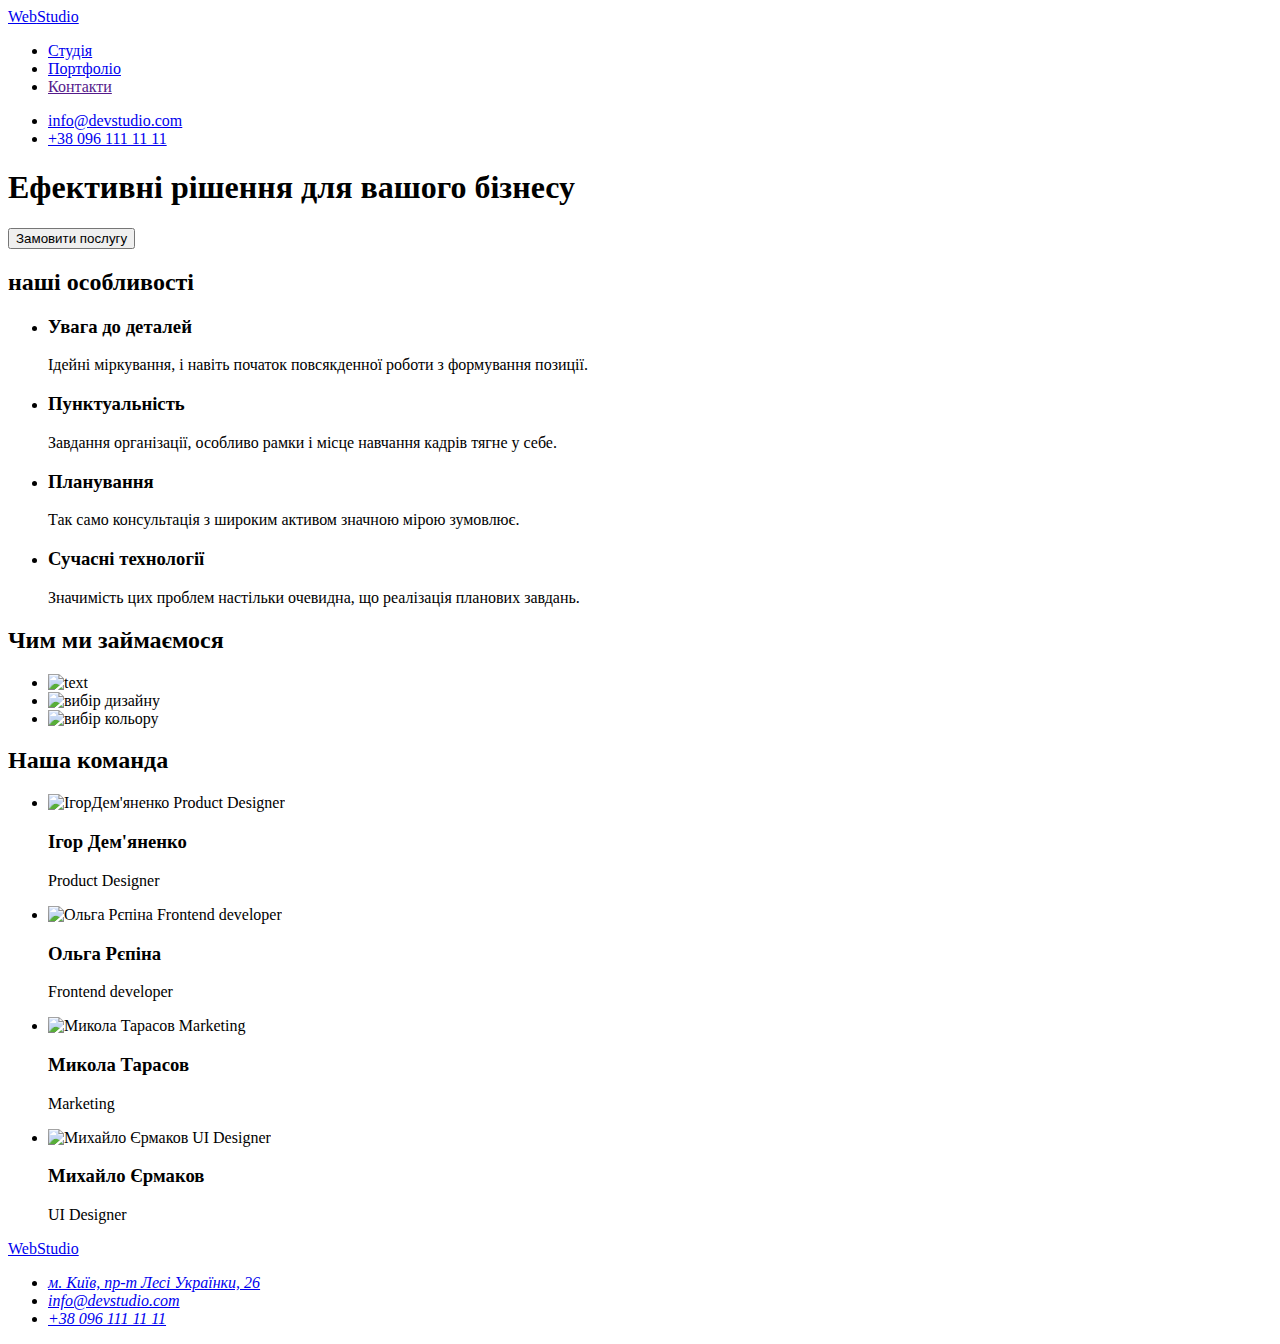
==== index.html @ c0dedc01 "Add files via upload" ====
<!DOCTYPE html>
<html lang="uk">
<head>
    <meta charset="UTF-8">
    <meta http-equiv="X-UA-Compatible" content="IE=edge">
    <meta name="viewport" content="width=device-width, initial-scale=1.0">
    <title>Document</title>
    
    <link rel="preconnect" href="https://fonts.googleapis.com">
    <link rel="preconnect" href="https://fonts.gstatic.com" crossorigin>
    <link href="https://fonts.googleapis.com/css2?family=Raleway:wght@700&family=Roboto:wght@400;500;700;900&display=swap" rel="stylesheet">

    <link rel="stylesheet" href="./css/styles.css">
</head>

<body>

    <header class="page-header">
    <nav>
<!--logo-->
            
            <a class="logo" href="./index.html">
                <span class="logo-web logo">Web</span><span class="logo-studio logo">Studio</span></a>
<!--nav header-->
            <ul class="site-nav">
                <li><a href="./index.html" class="link">Студія</a></li>
                <li><a href="./portfolio.html.html" class="link">Портфоліо</a></li>
                <li><a href="" class="link">Контакти</a></li>
            </ul>
    </nav>
<!--nav header contact-->
        <ul class="auth-nav">
            <li><a href="mailto:info@devstudio.com" class="heder-contact" >info@devstudio.com</a></li>
            <li><a href="tel:+380961111111" class="heder-contact" >+38 096 111 11 11</a></li>
        </ul>
    </header>

    <main>
        <!--секція 1 -->
        <section class="section">
            <h1 class="title">Ефективні рішення для вашого бізнесу</h1>
            <button type="button" class="button" >Замовити послугу</button>
        </section>

        <!--секція 2-->
        <section>
            <h2 class="visually-hidden">наші особливості</h2>
            <ul>
                <li>
                    <h3 class="list">Увага до деталей</h3>
                    <p class="list-item">Ідейні міркування, і навіть початок повсякденної роботи з формування позиції.</p>
                </li>
                <li>
                    <h3 class="list">Пунктуальність</h3>
                    <p class="list-item">Завдання організації, особливо рамки і місце навчання кадрів тягне у себе.</p>
                </li>
                <li>
                    <h3 class="list">Планування</h3>
                    <p class="list-item">Так само консультація з широким активом значною мірою зумовлює.</p>
                </li>
                <li>
                    <h3 class="list">Сучасні технології</h3>
                    <p class="list-item">Значимість цих проблем настільки очевидна, що реалізація планових завдань.</p>
                </li>
            </ul>
        </section>

        <!--Чим ми займаємося-->
        <section>
            <h2 class="title-work">Чим ми займаємося</h2>
            <ul>
                <li><img src="./images/box/box1.jpg" alt="text" width="370"></li>
                <li><img src="./images/box/box2.jpg" alt="вибір дизайну" width="370"></li>
                <li><img src="./images/box/box3.jpg" alt="вибір кольору" width="370"></li>
            </ul>
        </section>

        <!--Наша команда-->
        <section class="team-section">
            <h2 class="title-team">Наша команда</h2>
            <ul>
                <li class="list-team">
                    <img src="./images/team/team_card1.jpg" alt="ІгорДем'яненко Product Designer" width="270">
                    <h3 class="team-name">Ігор Дем'яненко</h3>
                    <p class="position">Product Designer</p>
                </li>
                <li class="list-team">
                    <img src="./images/team/team_card2.jpg" alt="Ольга Рєпіна Frontend developer " width="270">
                    <h3 class="team-name">Ольга Рєпіна</h3>
                    <p class="position">Frontend developer</p>
                </li>
                <li class="list-team">
                    <img src="./images/team/team_card3.jpg" alt="Микола Тарасов Marketing" width="270">
                    <h3 class="team-name">Микола Тарасов</h3>
                    <p class="position">Marketing</p>
                </li>
                <li class="list-team">
                    <img src="./images/team/team_card4.jpg" alt="Михайло Єрмаков UI Designer" width="270">
                    <h3 class="team-name">Михайло Єрмаков</h3>
                    <p class="position">UI Designer</p>
                </li>
            </ul>
        </section>
    </main>

    <footer class="footer">
        <a class="logo-footer" href="./index.html">
            <span class="logo-web-footer logo">Web</span><span class="logo-studio-footer logo">Studio</span></a>
        <address class="adres">
            <ul>
                <li><a href="https://goo.gl/maps/ad4JmQGrXdCTPTx86" class="adres-maps" >м. Київ, пр-т Лесі Українки, 26</a></li>
                <li><a href="mailto:info@devstudio.com" class="footer-contact" >info@devstudio.com</a></li>
                <li><a href="tel:+380961111111" class="footer-contact" >+38 096 111 11 11</a></li>
            </ul>
        </address>
    </footer>
</body>
</html>
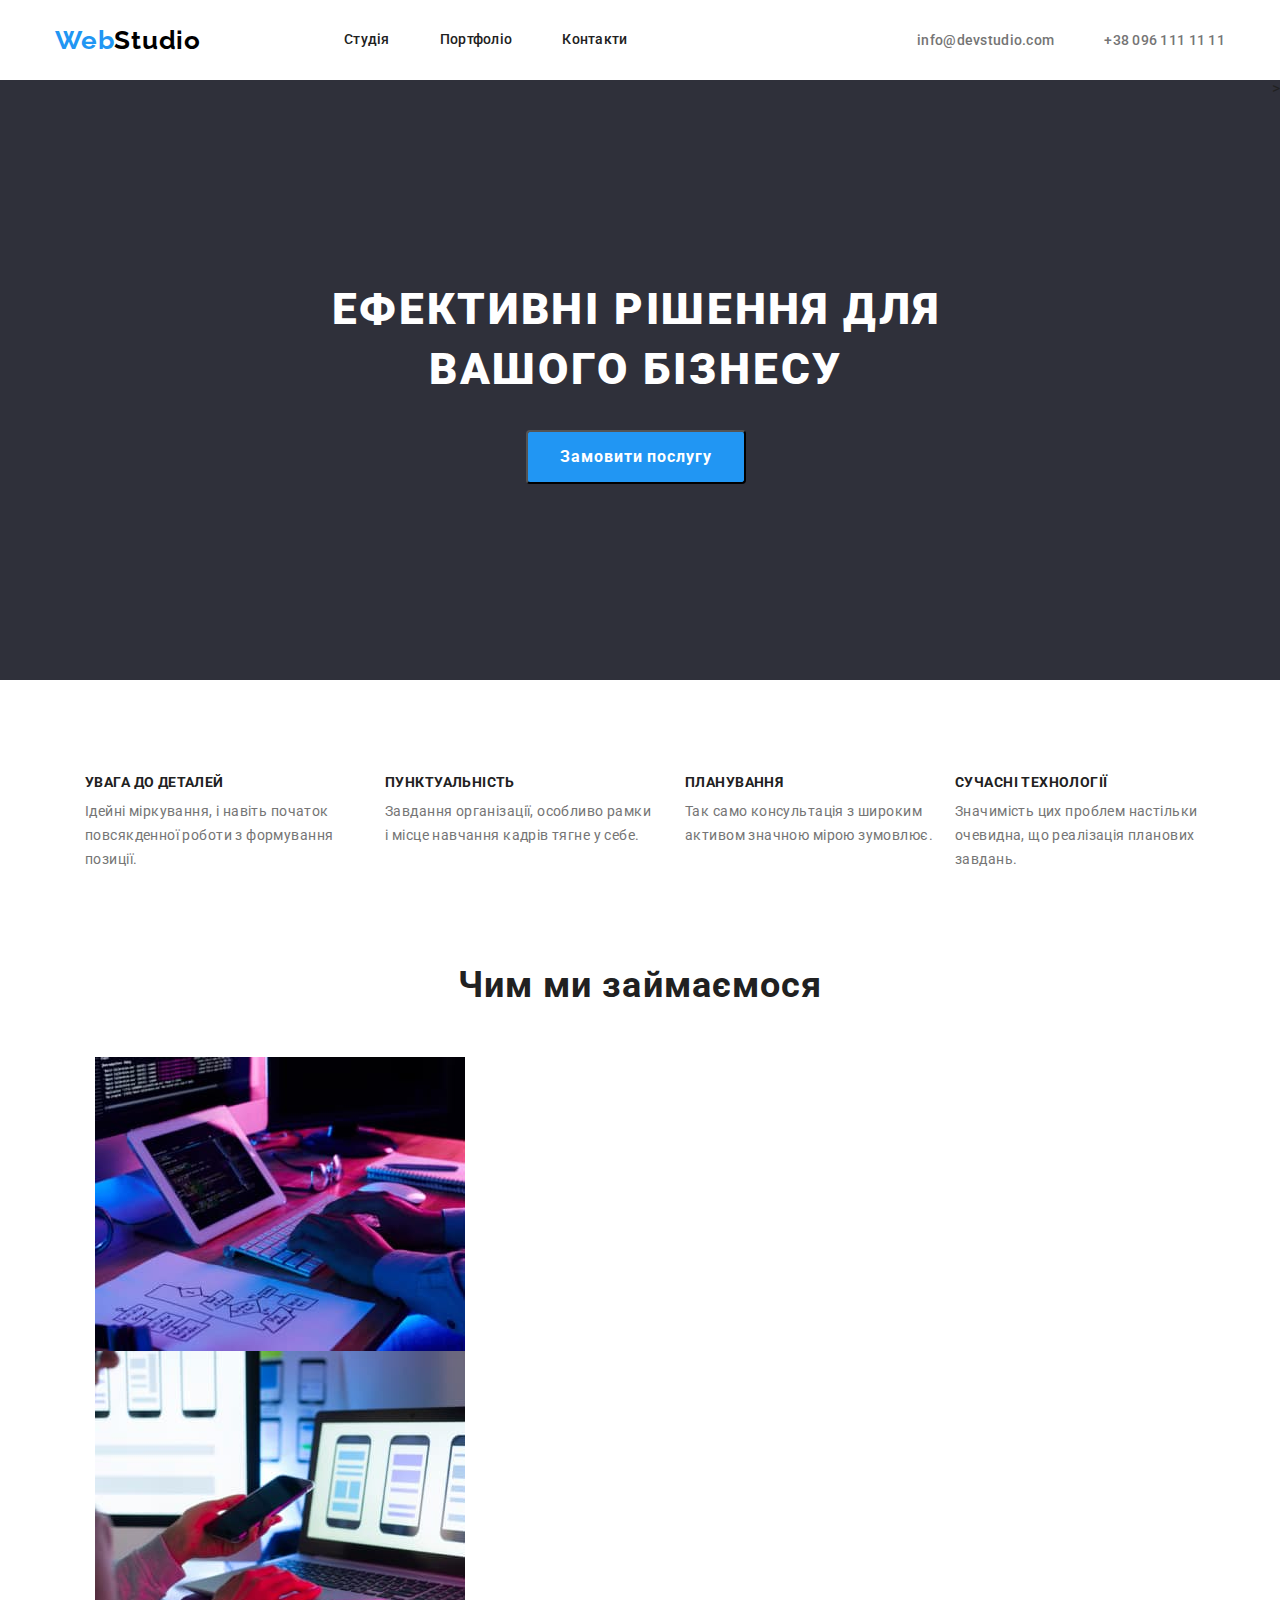
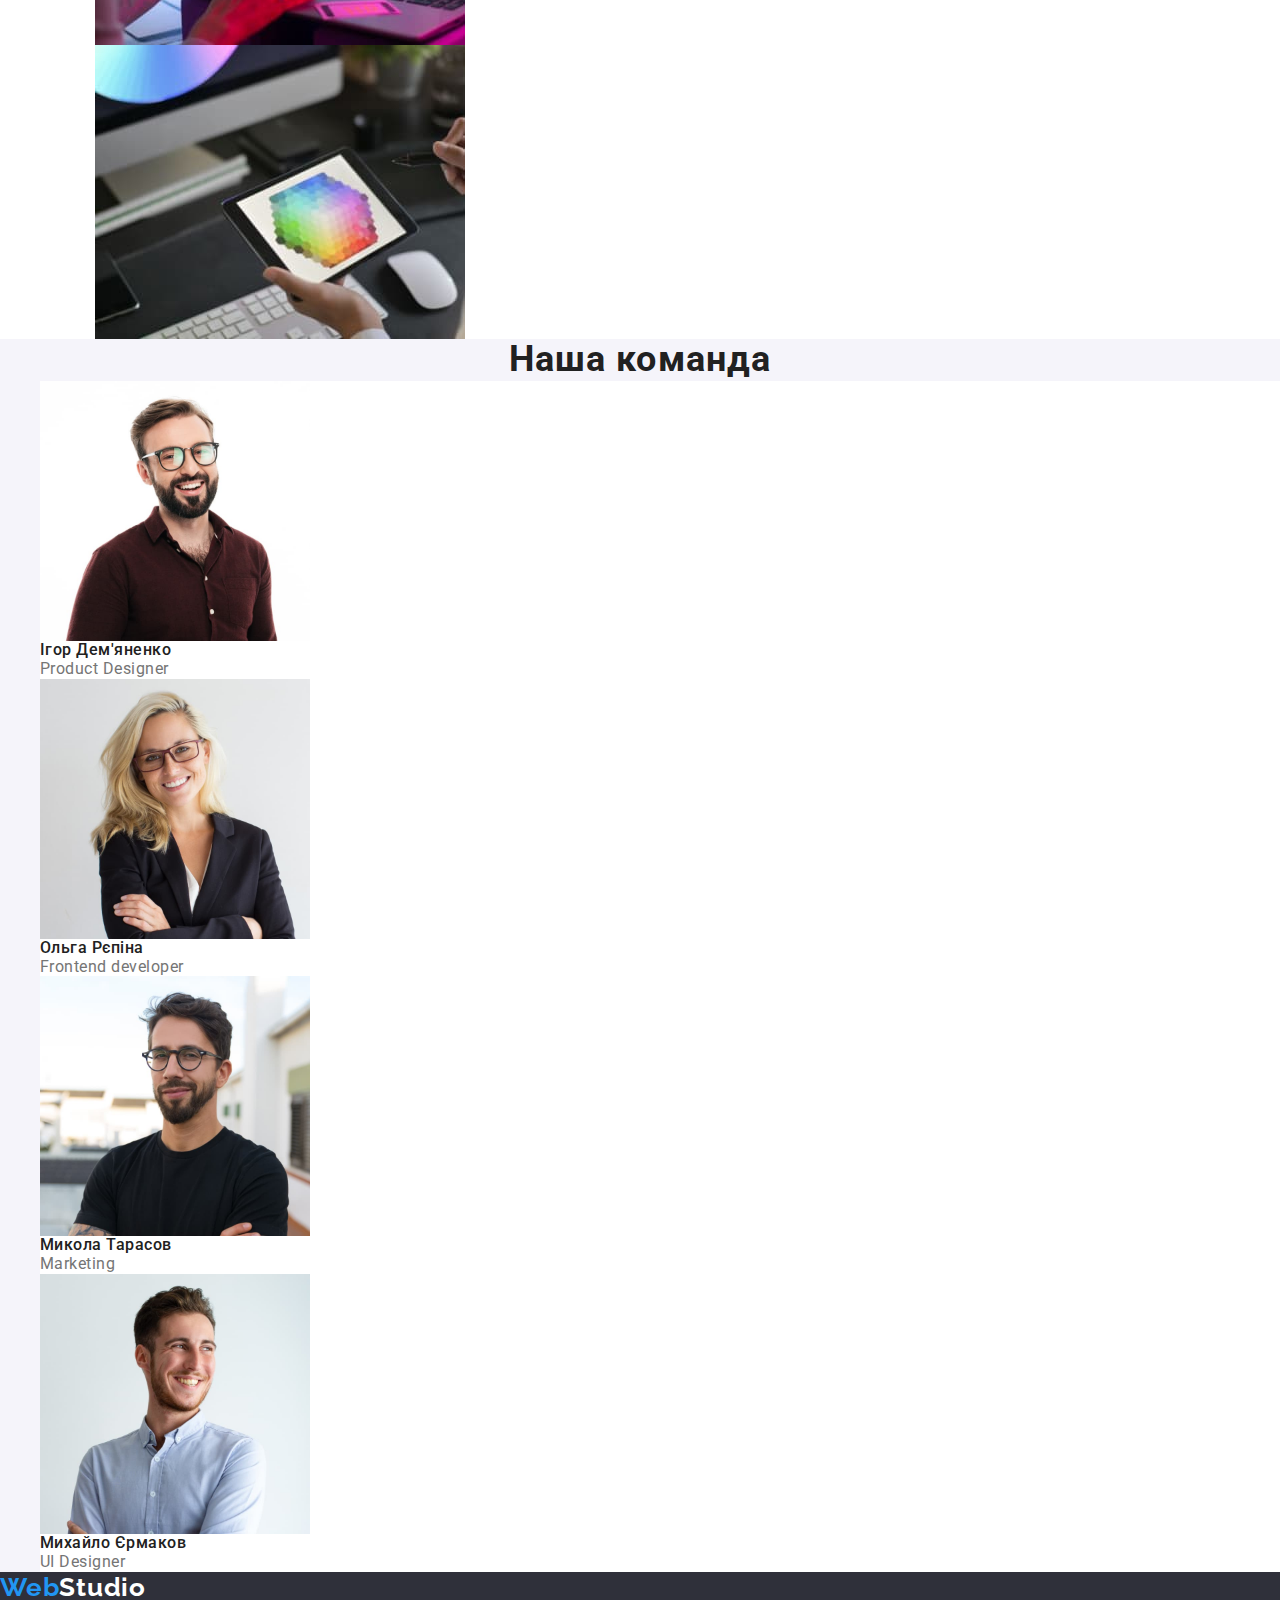
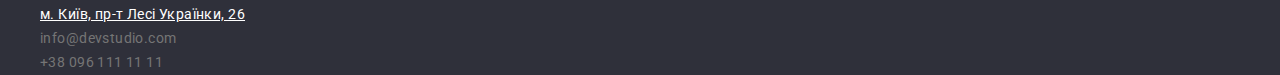
==== commit 684b5334: "poz" ====
--- a/index.html
+++ b/index.html
@@ -9,70 +9,78 @@
     <link rel="preconnect" href="https://fonts.googleapis.com">
     <link rel="preconnect" href="https://fonts.gstatic.com" crossorigin>
     <link href="https://fonts.googleapis.com/css2?family=Raleway:wght@700&family=Roboto:wght@400;500;700;900&display=swap" rel="stylesheet">
+    <link rel="stylesheet" href="https://cdnjs.cloudflare.com/ajax/libs/modern-normalize/1.1.0/modern-normalize.min.css">
 
     <link rel="stylesheet" href="./css/styles.css">
 </head>
 
 <body>
 
-    <header class="page-header">
-    <nav>
-<!--logo-->
-            
+    <header>
+    <div class="container">
+        <nav class="header-nav">
             <a class="logo" href="./index.html">
                 <span class="logo-web logo">Web</span><span class="logo-studio logo">Studio</span></a>
-<!--nav header-->
             <ul class="site-nav">
                 <li><a href="./index.html" class="link">Студія</a></li>
                 <li><a href="./portfolio.html.html" class="link">Портфоліо</a></li>
                 <li><a href="" class="link">Контакти</a></li>
             </ul>
-    </nav>
-<!--nav header contact-->
+        </nav>
         <ul class="auth-nav">
             <li><a href="mailto:info@devstudio.com" class="heder-contact" >info@devstudio.com</a></li>
             <li><a href="tel:+380961111111" class="heder-contact" >+38 096 111 11 11</a></li>
         </ul>
+    </div>
     </header>
 
     <main>
         <!--секція 1 -->
+        
         <section class="section">
-            <h1 class="title">Ефективні рішення для вашого бізнесу</h1>
-            <button type="button" class="button" >Замовити послугу</button>
+            <div class="container-title">
+                <h1 class="title">Ефективні рішення для вашого бізнесу</h1>
+                <button type="button" class="button">Замовити послугу</button>
+            </div>> 
         </section>
+    
 
         <!--секція 2-->
         <section>
-            <h2 class="visually-hidden">наші особливості</h2>
-            <ul>
-                <li>
-                    <h3 class="list">Увага до деталей</h3>
-                    <p class="list-item">Ідейні міркування, і навіть початок повсякденної роботи з формування позиції.</p>
-                </li>
-                <li>
-                    <h3 class="list">Пунктуальність</h3>
-                    <p class="list-item">Завдання організації, особливо рамки і місце навчання кадрів тягне у себе.</p>
-                </li>
-                <li>
-                    <h3 class="list">Планування</h3>
-                    <p class="list-item">Так само консультація з широким активом значною мірою зумовлює.</p>
-                </li>
-                <li>
-                    <h3 class="list">Сучасні технології</h3>
-                    <p class="list-item">Значимість цих проблем настільки очевидна, що реалізація планових завдань.</p>
-                </li>
-            </ul>
+            <div class="container-hidden">
+                <h2 class="visually-hidden">наші особливості</h2>
+                <ul class="section-hidden">
+                    <li class="container-list">
+                        <h3 class="list">Увага до деталей</h3>
+                        <p class="list-item">Ідейні міркування, і навіть початок повсякденної роботи з формування позиції.</p>
+                    </li>
+                    <li class="container-list">
+                        <h3 class="list">Пунктуальність</h3>
+                        <p class="list-item">Завдання організації, особливо рамки і місце навчання кадрів тягне у себе.</p>
+                    </li>
+                    <li class="container-list">
+                        <h3 class="list">Планування</h3>
+                        <p class="list-item">Так само консультація з широким активом значною мірою зумовлює.</p>
+                    </li>
+                    <li class="container-list">
+                        <h3 class="list">Сучасні технології</h3>
+                        <p class="list-item">Значимість цих проблем настільки очевидна, що реалізація планових завдань.</p>
+                    </li>
+                </ul>
+            </div>
+            
         </section>
 
         <!--Чим ми займаємося-->
         <section>
-            <h2 class="title-work">Чим ми займаємося</h2>
-            <ul>
-                <li><img src="./images/box/box1.jpg" alt="text" width="370"></li>
-                <li><img src="./images/box/box2.jpg" alt="вибір дизайну" width="370"></li>
-                <li><img src="./images/box/box3.jpg" alt="вибір кольору" width="370"></li>
-            </ul>
+            <div class="container-work">
+                <h2 class="title-work">Чим ми займаємося</h2>
+                <ul>
+                    <li class="work-img"><img src="./images/box/box1.jpg" alt="text" width="370"></li>
+                    <li class="work-img"><img src="./images/box/box2.jpg" alt="вибір дизайну" width="370"></li>
+                    <li class="work-img"><img src="./images/box/box3.jpg" alt="вибір кольору" width="370"></li>
+                </ul>
+            </div>
         </section>
 
         <!--Наша команда-->
--- a/css/styles.css
+++ b/css/styles.css
@@ -0,0 +1,363 @@
+:root {
+    --color-text: #212121; /*основний колір тексту*/
+    --color-text-secohd: #757575; /*колір тексту другий*/
+    --color-text-logo: #2196F3; /*колір лого і нав хедер*/
+    --color-text-logo2: #000000; /*колір лого*/
+    --primery-background: #ffffff; /* колір фону хедер */
+    --second-background: #2F303A; /*колір фону зверху секція 1 та футер*/
+    --filter-color: #F5F4FA;/*колір наша команда фон кнопок портфоліо*/
+    --background-olor: #F5F5F5; /*основний колір фону*/
+}
+
+html {
+    box-sizing: border-box;
+}
+*,
+*::before,
+*::after {
+    box-sizing: inherit;
+}
+
+body {
+    font-family: Roboto, sans-serif;
+    background-color: var(--primery-background);
+    color: var(--color-text);
+    margin: 0;
+    
+
+}
+ul {
+    list-style: none;
+    text-decoration: none;
+    margin: 0;
+
+}
+img {
+    display: block;
+    max-width: 100%;
+    height: auto;
+}
+h2, h3, p {
+    margin: 0;
+}
+
+/*logo*/ /*дизайн основної сторінки*/
+.container {
+    width: 1200px;
+    padding-left: 15px;
+    padding-right: 15px;
+    margin: 0 auto;
+    display: flex;
+    align-items: center;
+}
+
+.header-nav {
+    display: flex;
+    align-items: center;
+    padding-top: 0;
+    padding-bottom: 0;
+}
+
+.logo {
+    font-family: 'Raleway';
+    font-weight: 700;
+    font-size: 26px;
+    line-height: 1.19;
+    letter-spacing: 0.03em;
+    list-style: none;
+    text-decoration: none;
+}
+.logo-web {
+    color: var(--color-text-logo);
+}
+.logo-studio {
+    color: var(--color-text-logo2);
+}
+/*хедер навігація*/
+.site-nav {
+    text-decoration: none;
+    font-weight: 500;
+    font-size: 14px;
+    line-height: 1.14;
+    letter-spacing: 0.02em;
+    color: var(--color-text);
+    padding: 32px 0;
+    display: flex;
+    margin: 0px 0px 0px 93px; 
+}
+.link {
+    text-decoration: none;
+    color: var(--color-text);
+    padding: 32px 0px;
+    margin-left: 50px;
+    
+}
+.link:hover {
+    color: var(--color-text-logo);
+}
+.link:focus {
+    color: var(--color-text-logo);
+}
+.auth-nav {
+    margin-left: auto;
+    display: flex;
+}
+/*хедер пошта тел*/
+.heder-contact {
+    list-style: none;
+    text-decoration: none;
+    font-weight: 500;
+    font-size: 14px;
+    line-height: 1.14;
+    letter-spacing: 0.02em;
+    color: var(--color-text-secohd);
+    margin-left: 50px;
+    padding: 32px 0;
+
+}
+.heder-contact:hover {
+    color: var(--color-text-logo);
+}
+.heder-contact:focus {
+    color: var(--color-text-logo);
+}
+
+/*секція 1 заголовок і кнопка*/
+.section {
+    background-color: var(--second-background);
+    display: flex;
+}
+.container-title {
+    width: 1200px;
+    height: 600px;
+    padding-left: 15px;
+    padding-right: 15px;
+    text-align: center;
+    margin: auto;
+}
+.title {
+    font-weight: 900;
+    font-size: 44px;
+    line-height: 1.36;
+    letter-spacing: 0.06em;
+    text-transform: uppercase;
+    color: var(--primery-background);
+    max-width: 696px; 
+    margin: 0px auto 30px auto;
+    padding-top: 200px;
+}
+.button {
+    font-family: roboto;
+    cursor: pointer;
+    background: var(--color-text-logo);
+    font-weight: 700;
+    font-size: 16px;
+    line-height: 1.88;
+    display: flex;
+    align-items: center;
+    text-align: center;
+    letter-spacing: 0.06em;
+    color: var(--primery-background);
+    border-radius: 4px;
+    padding: 10px 32px;
+    display: block;
+    min-width: 216px;
+    margin: auto;
+}
+.button:hover {
+    background-color: #188CE8;
+    color: var(--color-text);
+}
+.button:focus {
+    background-color: #188CE8;
+    color: var(--color-text);
+}
+
+/*наші переваги, секція 2*/
+.container-hidden {
+    width: 1200px;
+    padding-left: 15px;
+    padding-right: 15px;
+    margin: auto;
+}
+.visually-hidden {
+    position: absolute;
+    width: 1px;
+    height: 1px;
+    margin: -1px;
+    border: 0;
+    padding: 0;
+    white-space: nowrap;
+    clip-path: inset(100%);
+    clip: rect(0 0 0 0);
+    overflow: hidden;
+}
+.section-hidden {
+    display: flex;
+    padding: 0;
+}
+.container-list:not(:last-child) {
+    margin-left: 30px;
+}
+.list {
+    font-weight: 700;
+    font-size: 14px;
+    line-height: 1.14x;
+    letter-spacing: 0.03em;
+    text-transform: uppercase;
+    color: var(--color-text);
+    padding-top: 94px;
+    margin-bottom: 10px;
+}
+.list-item {
+    font-weight: 400;
+    font-size: 14px;
+    line-height: 1.7;
+    letter-spacing: 0.03em;
+    color: var(--color-text-secohd);
+    width: 270px;
+    margin-bottom: 94px;
+}
+
+/*чим ми займаємося*/
+.container-work {
+    width: 1200px;
+    padding-left: 15px;
+    padding-right: 15px;
+    margin: auto;
+}
+.title-work {
+    font-weight: 700;
+    font-size: 36px;
+    line-height: 1.16;
+    text-align: center;
+    letter-spacing: 0.03em;
+    color: var(--color-text);
+    margin-bottom: 50px;
+}
+.work-img {
+    
+}
+
+/*наша команда*/
+.team-section {
+    background-color: var(--filter-color);
+}
+.team-name {
+    font-weight: 500;
+    font-size: 16px;
+    line-height: 1.18;
+    letter-spacing: 0.03em;
+    color: var(--color-text);
+}
+.position {
+    font-weight: 400;
+    font-size: 16px;
+    line-height: 1.18;
+    letter-spacing: 0.03em;
+    color: var(--color-text-secohd);
+} 
+.list-team {
+    background-color: var(--primery-background);
+}
+.title-team {
+    font-weight: 700;
+    font-size: 36px;
+    line-height: 1.16;
+    text-align: center;
+    letter-spacing: 0.03em;
+    color: var(--color-text);
+}
+/*футер*/
+.footer {
+    background-color: var(--second-background);
+}
+.logo-footer {
+    font-weight: 700;
+    font-size: 26px;
+    line-height: 1.19;
+    letter-spacing: 0.03em;
+    list-style: none;
+    text-decoration: none;
+}
+.logo-web-footer {
+    color: var(--color-text-logo);
+}
+.logo-studio-footer {
+    color: var(--primery-background);
+}
+
+.footer-contact{
+    text-decoration: none;
+    font-weight: 400;
+    font-size: 14px;
+    line-height: 1.71;
+    letter-spacing: 0.03em;
+    color: var(--color-text-secohd);
+    
+}
+.adres {
+    font-style: normal;
+}
+.adres-maps {
+    font-weight: 400;
+    font-size: 14px;
+    line-height: 1.71;
+    letter-spacing: 0.03em;
+    color: var(--primery-background);
+}
+
+/*портфоліо*/
+/*кнопки*/
+.portfolio-button {
+    font-family: roboto;
+    width: 103px;
+    height: 38px;
+    left: 846px;
+    top: 174px;
+    background: var(--filter-color);
+    border-radius: 4px;
+    cursor: pointer;
+
+    font-weight: 500;
+    font-size: 16px;
+    line-height: 1.62;
+    text-align: center;
+    letter-spacing: 0.03em;
+    color: var(--color-text);
+}
+.portfolio-button:hover {
+    left: 512px;
+    background: var(--color-text-logo);
+    box-shadow: 0px 3px 1px rgba(0, 0, 0, 0.1), 0px 1px 2px rgba(0, 0, 0, 0.08), 0px 2px 2px rgba(0, 0, 0, 0.12);
+    color: var(--primery-background);
+}
+.portfolio-button:focus {
+    left: 512px;
+    background: var(--color-text-logo);
+    box-shadow: 0px 3px 1px rgba(0, 0, 0, 0.1), 0px 1px 2px rgba(0, 0, 0, 0.08), 0px 2px 2px rgba(0, 0, 0, 0.12);
+    color: var(--primery-background);
+}
+
+/*приклади робіт*/
+.title-portfolio {
+    font-weight: 700;
+    font-size: 18px;
+    line-height: 2;
+    letter-spacing: 0.06em;
+    color: var(--color-text);
+}
+.lead-portfolio {
+    font-weight: 400;
+    font-size: 16px;
+    line-height: 1.88;
+    letter-spacing: 0.03em;
+    color: var(--color-text-secohd);  
+}
+.link-portfolio {
+    list-style: none;
+    text-decoration: none;
+}
+
+
+/**/
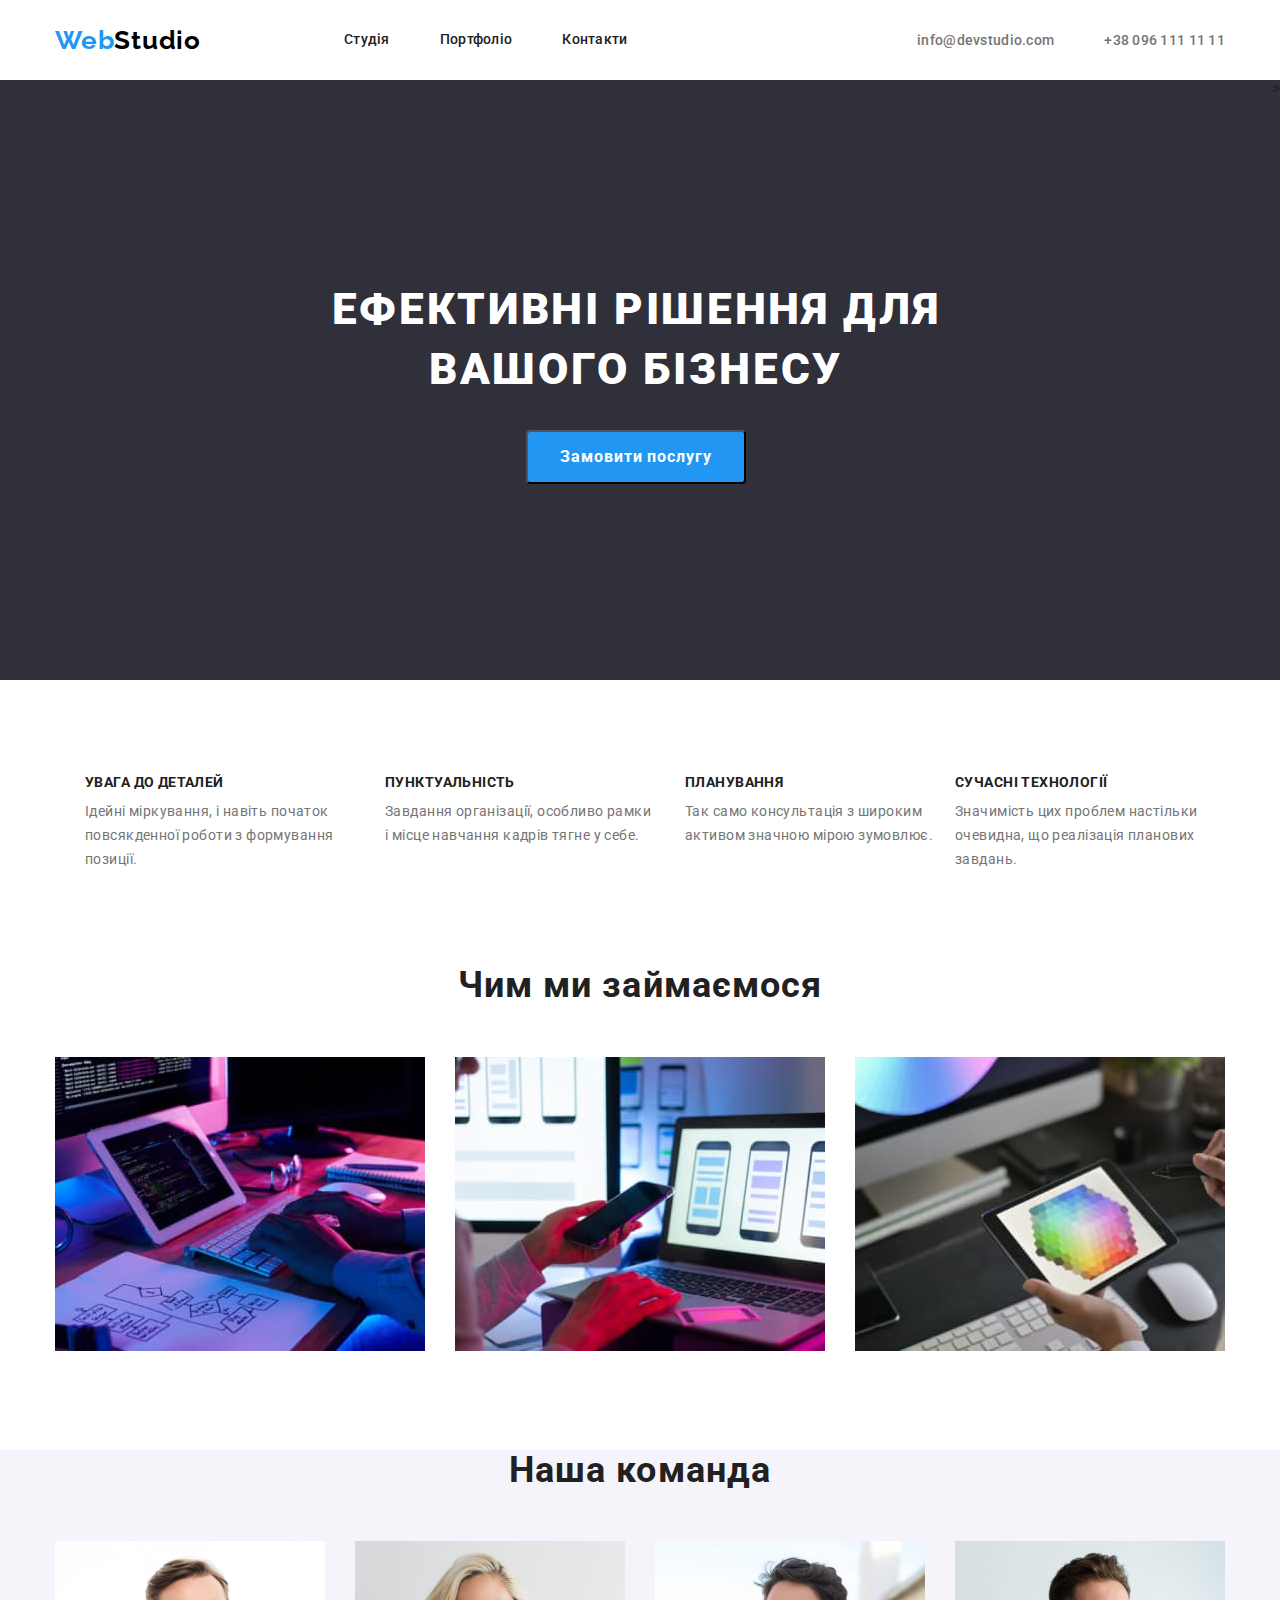
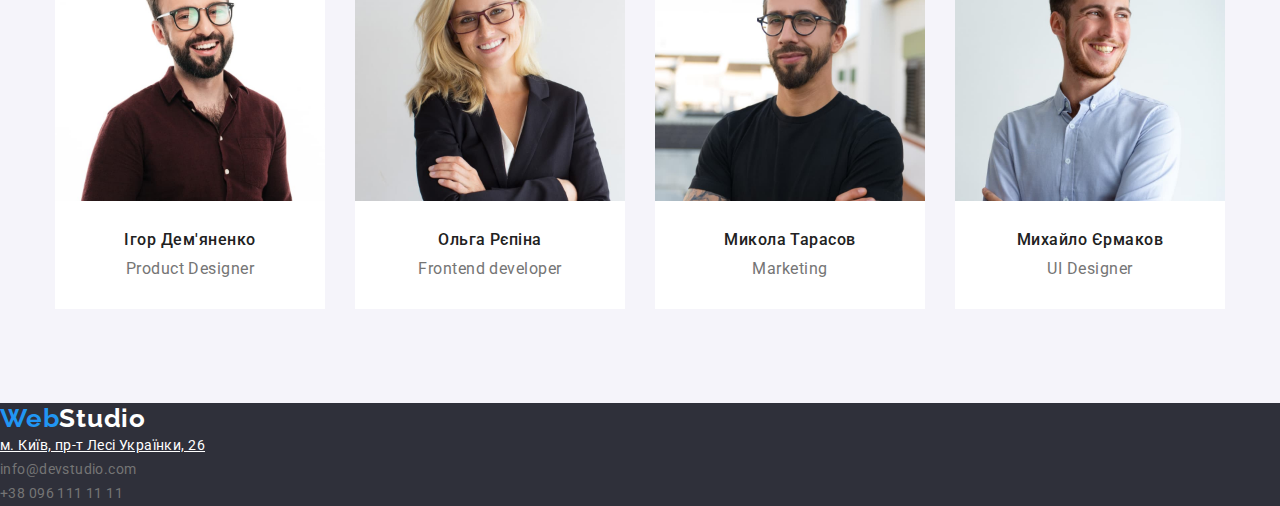
==== commit d93533f8: "team" ====
--- a/index.html
+++ b/index.html
@@ -75,7 +75,7 @@
         <section>
             <div class="container-work">
                 <h2 class="title-work">Чим ми займаємося</h2>
-                <ul>
+                <ul class="list-work-img">
                     <li class="work-img"><img src="./images/box/box1.jpg" alt="text" width="370"></li>
                     <li class="work-img"><img src="./images/box/box2.jpg" alt="вибір дизайну" width="370"></li>
                     <li class="work-img"><img src="./images/box/box3.jpg" alt="вибір кольору" width="370"></li>
@@ -85,29 +85,32 @@
 
         <!--Наша команда-->
         <section class="team-section">
-            <h2 class="title-team">Наша команда</h2>
-            <ul>
-                <li class="list-team">
-                    <img src="./images/team/team_card1.jpg" alt="ІгорДем'яненко Product Designer" width="270">
-                    <h3 class="team-name">Ігор Дем'яненко</h3>
-                    <p class="position">Product Designer</p>
-                </li>
-                <li class="list-team">
-                    <img src="./images/team/team_card2.jpg" alt="Ольга Рєпіна Frontend developer " width="270">
-                    <h3 class="team-name">Ольга Рєпіна</h3>
-                    <p class="position">Frontend developer</p>
-                </li>
-                <li class="list-team">
-                    <img src="./images/team/team_card3.jpg" alt="Микола Тарасов Marketing" width="270">
-                    <h3 class="team-name">Микола Тарасов</h3>
-                    <p class="position">Marketing</p>
-                </li>
-                <li class="list-team">
-                    <img src="./images/team/team_card4.jpg" alt="Михайло Єрмаков UI Designer" width="270">
-                    <h3 class="team-name">Михайло Єрмаков</h3>
-                    <p class="position">UI Designer</p>
-                </li>
-            </ul>
+            <div class="container-team">
+                <h2 class="title-team">Наша команда</h2>
+                <ul class="team">
+                    <li class="list-team">
+                        <img src="./images/team/team_card1.jpg" alt="ІгорДем'яненко Product Designer" width="270">
+                        <h3 class="team-name">Ігор Дем'яненко</h3>
+                        <p class="position">Product Designer</p>
+                    </li>
+                    <li class="list-team">
+                        <img class="foto-team" src="./images/team/team_card2.jpg" alt="Ольга Рєпіна Frontend developer " width="270">
+                        <h3 class="team-name">Ольга Рєпіна</h3>
+                        <p class="position">Frontend developer</p>
+                    </li>
+                    <li class="list-team">
+                        <img class="foto-team" src="./images/team/team_card3.jpg" alt="Микола Тарасов Marketing" width="270">
+                        <h3 class="team-name">Микола Тарасов</h3>
+                        <p class="position">Marketing</p>
+                    </li>
+                    <li class="list-team">
+                        <img class="foto-team" src="./images/team/team_card4.jpg" alt="Михайло Єрмаков UI Designer" width="270">
+                        <h3 class="team-name">Михайло Єрмаков</h3>
+                        <p class="position">UI Designer</p>
+                    </li>
+                </ul>
+            </div>
+            
         </section>
     </main>
 
--- a/css/styles.css
+++ b/css/styles.css
@@ -30,6 +30,7 @@
     list-style: none;
     text-decoration: none;
     margin: 0;
+    padding: 0;
 
 }
 img {
@@ -74,7 +75,7 @@
     color: var(--color-text-logo2);
 }
 /*хедер навігація*/
-.site-nav {
+.site-nav  {
     text-decoration: none;
     font-weight: 500;
     font-size: 14px;
@@ -85,12 +86,12 @@
     display: flex;
     margin: 0px 0px 0px 93px; 
 }
-.link {
+
+.link  {
     text-decoration: none;
     color: var(--color-text);
     padding: 32px 0px;
     margin-left: 50px;
-    
 }
 .link:hover {
     color: var(--color-text-logo);
@@ -224,7 +225,9 @@
     width: 1200px;
     padding-left: 15px;
     padding-right: 15px;
-    margin: auto;
+    margin-left: auto;
+    margin-right: auto;
+    
 }
 .title-work {
     font-weight: 700;
@@ -235,11 +238,29 @@
     color: var(--color-text);
     margin-bottom: 50px;
 }
+.list-work-img  {
+    
+}
 .work-img {
-    
+    display: inline-block;
+    margin-left: 26px;
+    padding-bottom: 94px;
+}
+.work-img:first-child {
+    margin-left: 0;
 }
 
 /*наша команда*/
+.container-team{
+    width: 1200px;
+    padding-left: 15px;
+    padding-right: 15px;
+    margin-left: auto;
+    margin-right: auto;
+}
+.team {
+    padding-bottom: 94px;
+}
 .team-section {
     background-color: var(--filter-color);
 }
@@ -259,7 +280,18 @@
 } 
 .list-team {
     background-color: var(--primery-background);
-}
+    display: inline-block;
+    margin-left: 26px;
+    text-align: center;
+    
+}
+.list-team:first-child {
+    margin-left: 0;
+
+}
+.foto-team {
+}
+
 .title-team {
     font-weight: 700;
     font-size: 36px;
@@ -267,6 +299,15 @@
     text-align: center;
     letter-spacing: 0.03em;
     color: var(--color-text);
+    margin-bottom: 50px;
+}
+
+.team-name {
+    margin-top: 30px;
+}
+.position {
+    margin-top: 10px;
+    margin-bottom: 30px;
 }
 /*футер*/
 .footer {
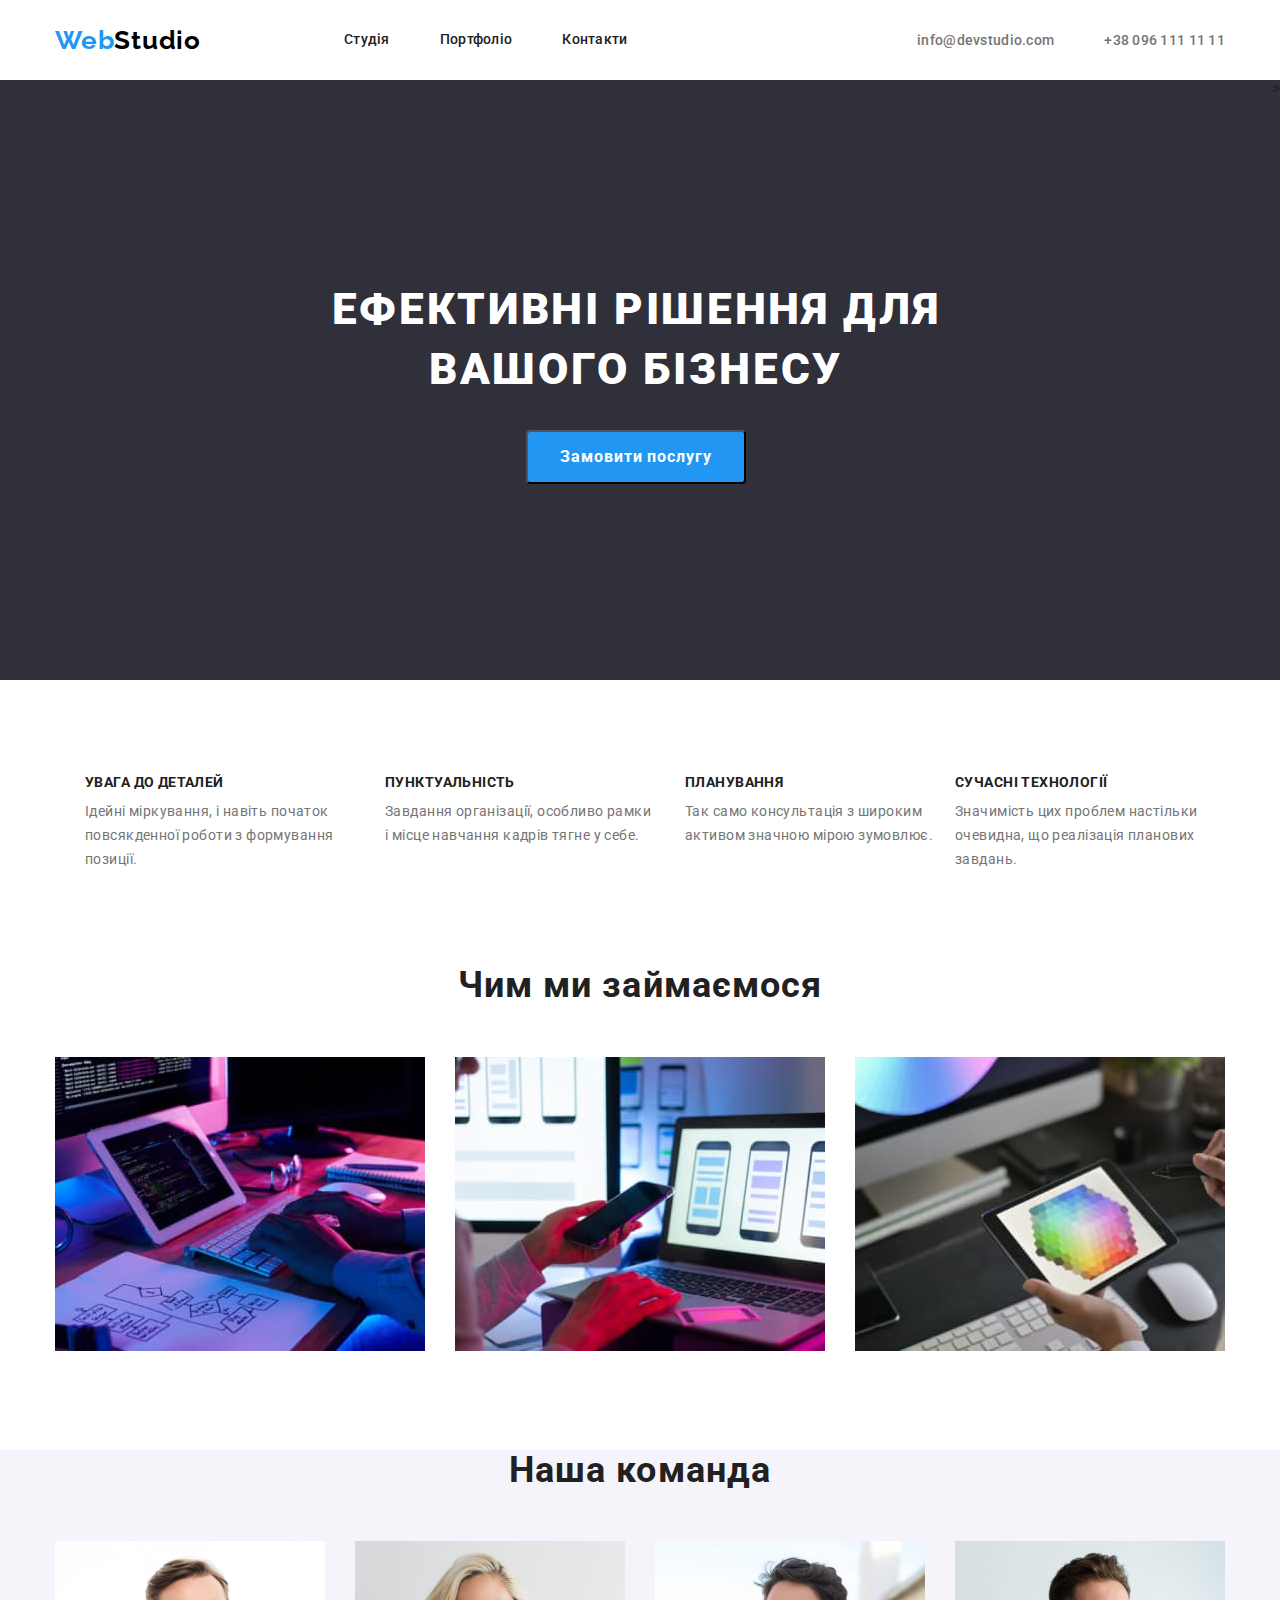
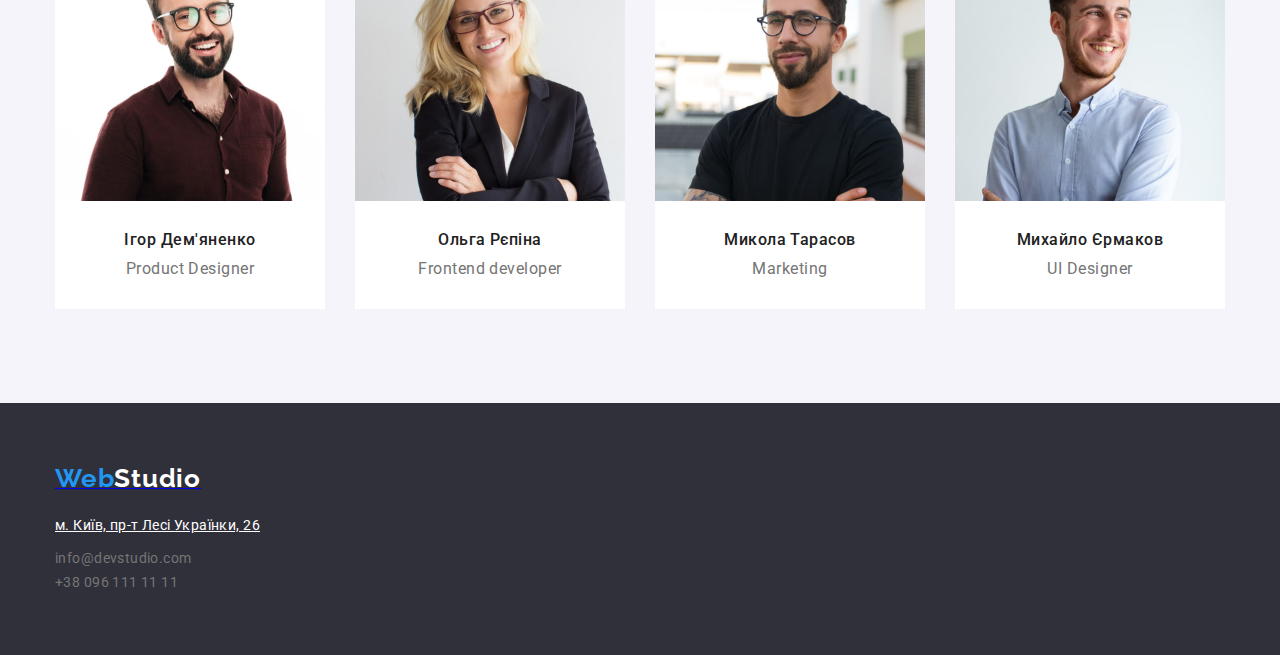
==== commit d8bd588f: "portfolio" ====
--- a/index.html
+++ b/index.html
@@ -115,15 +115,17 @@
     </main>
 
     <footer class="footer">
-        <a class="logo-footer" href="./index.html">
-            <span class="logo-web-footer logo">Web</span><span class="logo-studio-footer logo">Studio</span></a>
-        <address class="adres">
-            <ul>
-                <li><a href="https://goo.gl/maps/ad4JmQGrXdCTPTx86" class="adres-maps" >м. Київ, пр-т Лесі Українки, 26</a></li>
-                <li><a href="mailto:info@devstudio.com" class="footer-contact" >info@devstudio.com</a></li>
-                <li><a href="tel:+380961111111" class="footer-contact" >+38 096 111 11 11</a></li>
-            </ul>
-        </address>
+        <div class="container-footer">
+            <a class="logo-footer" href="./index.html">
+                <span class="logo-web-footer logo">Web</span><span class="logo-studio-footer logo">Studio</span></a>
+            <address class="adres">
+                <ul class="adres-list">
+                    <li class="adres-list-ithem"><a href="https://goo.gl/maps/ad4JmQGrXdCTPTx86" class="adres-maps">м. Київ, пр-т Лесі Українки, 26</a></li>
+                    <li class="adres-list-ithem"><a href="mailto:info@devstudio.com" class="footer-contact">info@devstudio.com</a></li>
+                    <li class="adres-list-ithem"><a href="tel:+380961111111" class="footer-contact">+38 096 111 11 11</a></li>
+                </ul>
+            </address>
+        </div>
     </footer>
 </body>
 </html>
--- a/css/styles.css
+++ b/css/styles.css
@@ -310,10 +310,20 @@
     margin-bottom: 30px;
 }
 /*футер*/
+.container-footer {
+    width: 1200px;
+    padding-left: 15px;
+    padding-right: 15px;
+    margin-left: auto;
+    margin-right: auto; 
+}
 .footer {
     background-color: var(--second-background);
-}
-.logo-footer {
+    padding-top: 60px;
+    padding-bottom: 60px;
+    
+}
+.logo {
     font-weight: 700;
     font-size: 26px;
     line-height: 1.19;
@@ -335,21 +345,55 @@
     line-height: 1.71;
     letter-spacing: 0.03em;
     color: var(--color-text-secohd);
-    
+    margin-bottom: 9px;
+}
+.footer-contact:last-child {
+    margin-bottom: 0;
 }
 .adres {
     font-style: normal;
 }
+
+.adres-list {
+    flex-direction: column;
+    display: inline-flex;
+}
+
+.adres-list-ithem {
+display: inline-flex;
+min-width: 231px;
+flex-wrap: wrap;
+
+}
+
 .adres-maps {
     font-weight: 400;
     font-size: 14px;
     line-height: 1.71;
     letter-spacing: 0.03em;
-    color: var(--primery-background);
+    color: var(--primery-background);  
+    margin-top: 20px;
+    margin-bottom: 9px;
 }
 
 /*портфоліо*/
 /*кнопки*/
+
+.container-portfolio {
+    width: 1200px;
+    padding-left: 15px;
+    padding-right: 15px;
+    margin-left: auto;
+    margin-right: auto;
+}
+
+
+
+.portfolio-button-list {
+    display: inline;
+    
+}
+
 .portfolio-button {
     font-family: roboto;
     width: 103px;
@@ -367,12 +411,14 @@
     letter-spacing: 0.03em;
     color: var(--color-text);
 }
+
 .portfolio-button:hover {
     left: 512px;
     background: var(--color-text-logo);
     box-shadow: 0px 3px 1px rgba(0, 0, 0, 0.1), 0px 1px 2px rgba(0, 0, 0, 0.08), 0px 2px 2px rgba(0, 0, 0, 0.12);
     color: var(--primery-background);
 }
+
 .portfolio-button:focus {
     left: 512px;
     background: var(--color-text-logo);
@@ -381,19 +427,43 @@
 }
 
 /*приклади робіт*/
+.portfolio-list {
+    display: flex;
+    flex-wrap: wrap;
+}
+.item-work {
+margin-right: 30px;
+margin-bottom: 30px;
+padding-bottom: 94px;
+}
+.item-work:nth-child(3n) {
+    margin-right: 0;
+}
+.item-work:nth-last-child(-n + 3) {
+margin-bottom: 0;
+}
+
 .title-portfolio {
     font-weight: 700;
     font-size: 18px;
     line-height: 2;
     letter-spacing: 0.06em;
     color: var(--color-text);
-}
+    margin: 0;
+    width: 322px;
+    margin-bottom: 4px;
+}
+.image-portfolio {
+    margin-bottom: 20px;
+}
+
 .lead-portfolio {
     font-weight: 400;
     font-size: 16px;
     line-height: 1.88;
     letter-spacing: 0.03em;
-    color: var(--color-text-secohd);  
+    color: var(--color-text-secohd); 
+    width: 322px;
 }
 .link-portfolio {
     list-style: none;
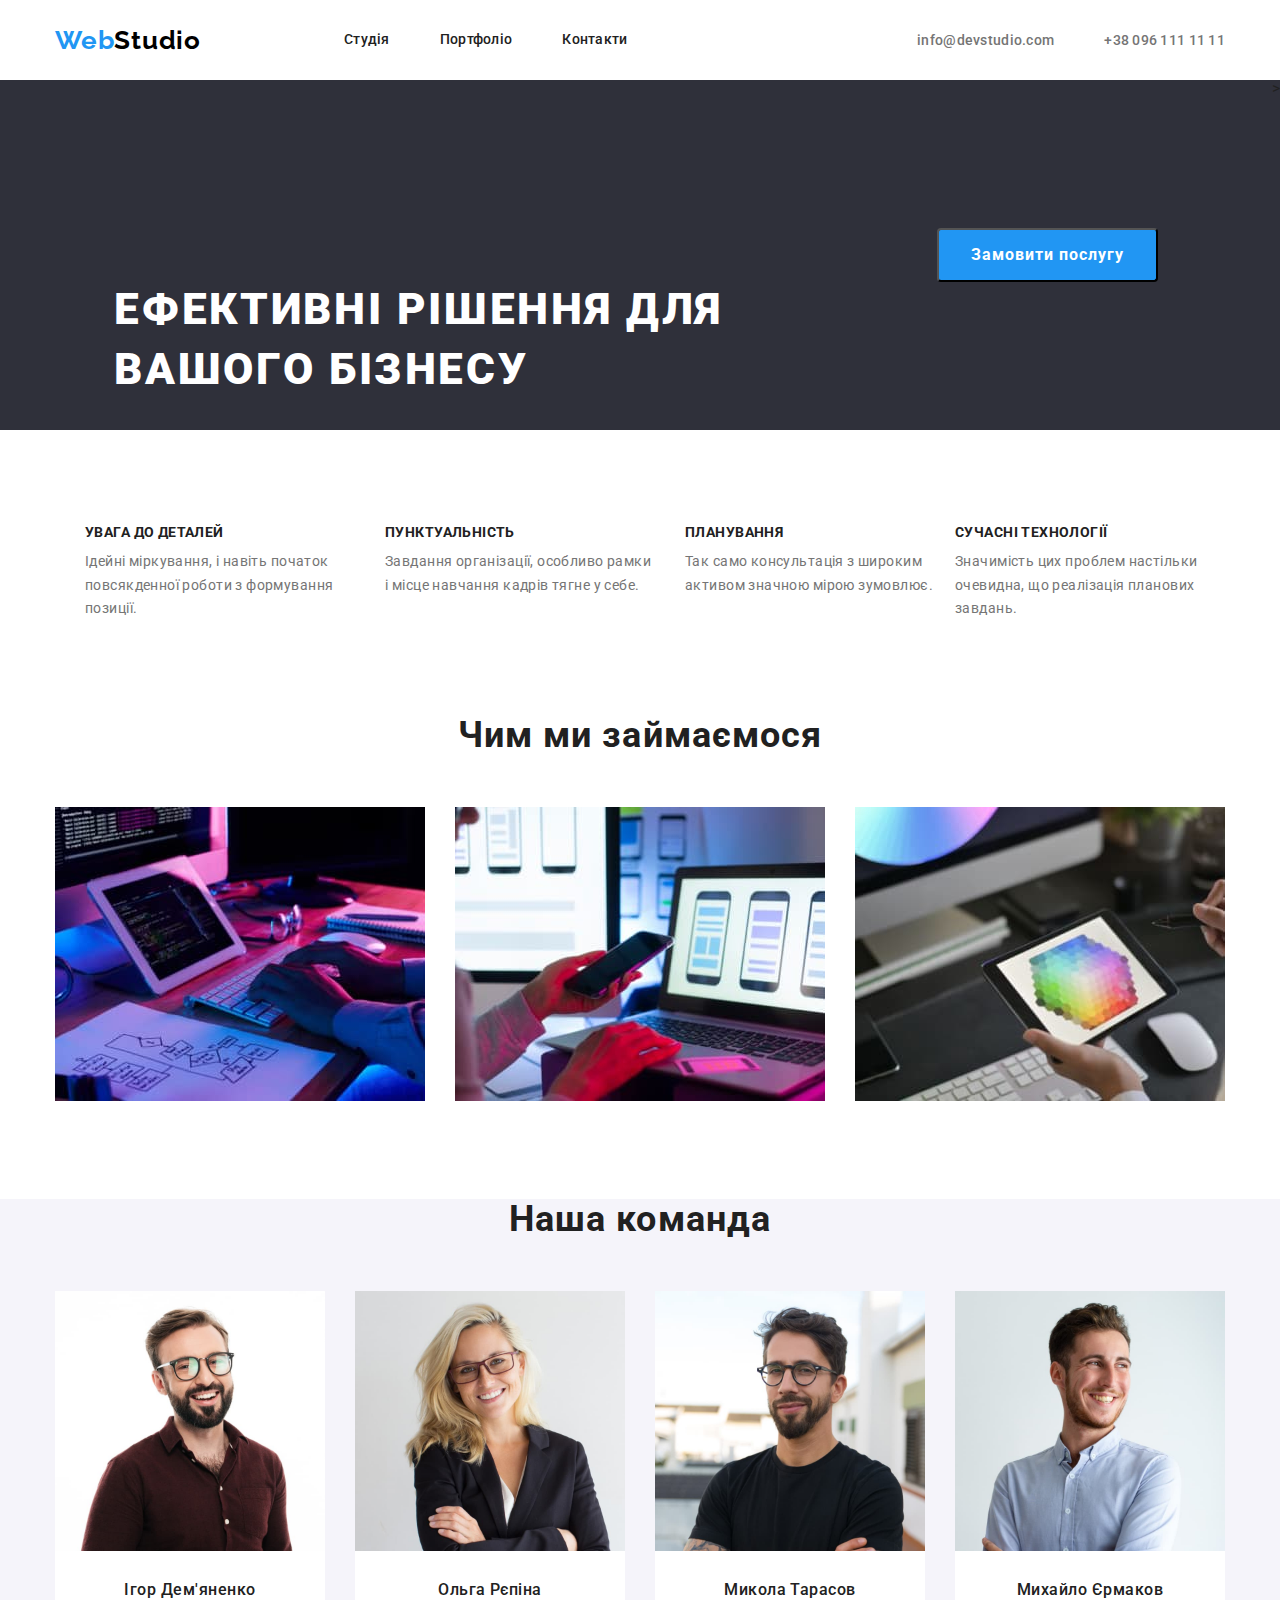
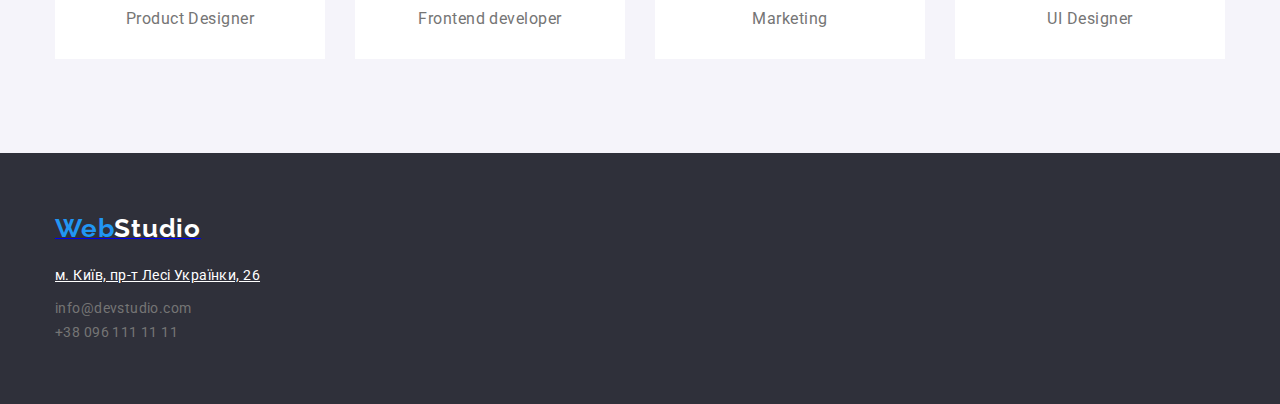
==== commit a75127e2: "border" ====
--- a/index.html
+++ b/index.html
@@ -16,7 +16,7 @@
 
 <body>
 
-    <header>
+    <header class="header-line">
     <div class="container">
         <nav class="header-nav">
             <a class="logo" href="./index.html">
@@ -38,7 +38,7 @@
         <!--секція 1 -->
         
         <section class="section">
-            <div class="container-title">
+            <div class="container">
                 <h1 class="title">Ефективні рішення для вашого бізнесу</h1>
                 <button type="button" class="button">Замовити послугу</button>
             </div>> 
--- a/css/styles.css
+++ b/css/styles.css
@@ -379,6 +379,8 @@
 /*портфоліо*/
 /*кнопки*/
 
+.header-line {}
+
 .container-portfolio {
     width: 1200px;
     padding-left: 15px;
@@ -387,29 +389,29 @@
     margin-right: auto;
 }
 
-
-
 .portfolio-button-list {
-    display: inline;
-    
+    display: flex;
+    justify-content: center;
+    margin-top: 100px;
+    margin-bottom: 50px;
 }
 
 .portfolio-button {
     font-family: roboto;
-    width: 103px;
-    height: 38px;
-    left: 846px;
-    top: 174px;
     background: var(--filter-color);
     border-radius: 4px;
     cursor: pointer;
-
+    justify-content: center;
+    
     font-weight: 500;
     font-size: 16px;
     line-height: 1.62;
     text-align: center;
     letter-spacing: 0.03em;
     color: var(--color-text);
+    margin-left: 8px;
+    padding: 6px 22px;
+    display: block;
 }
 
 .portfolio-button:hover {
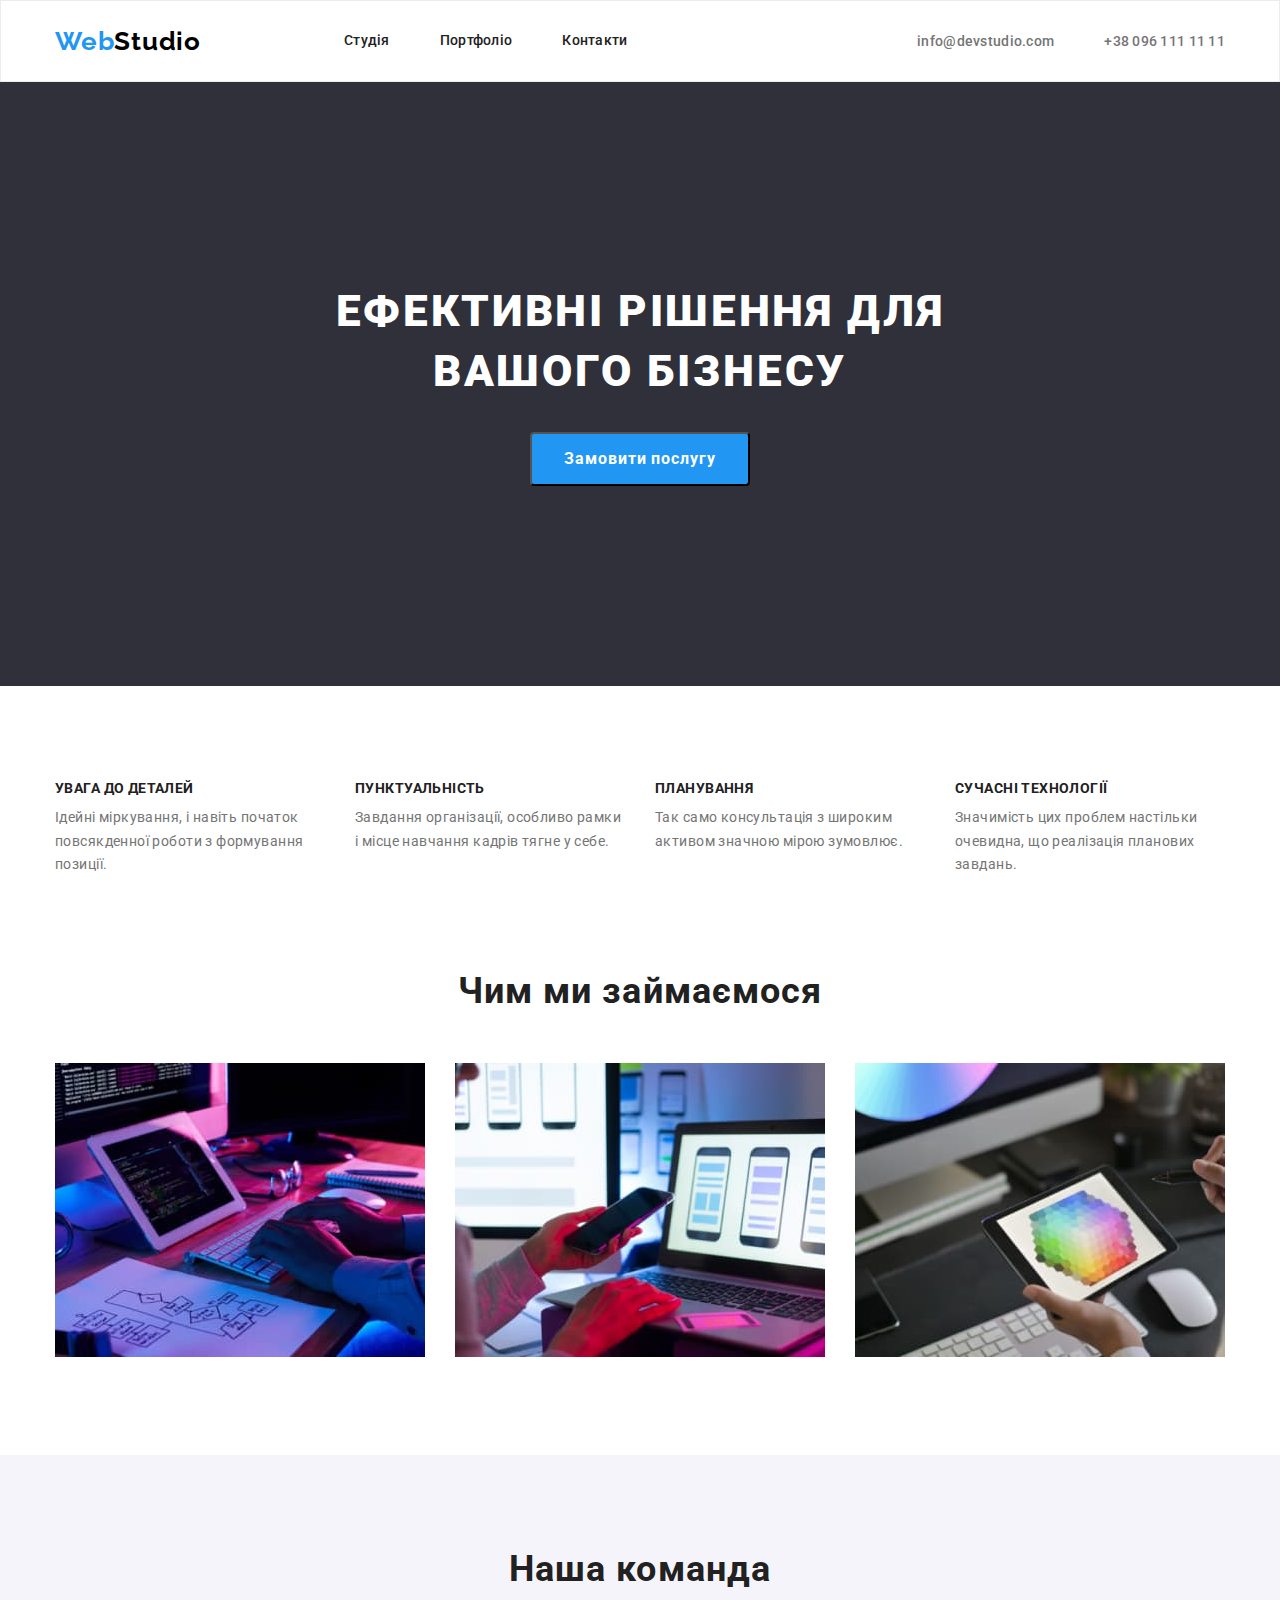
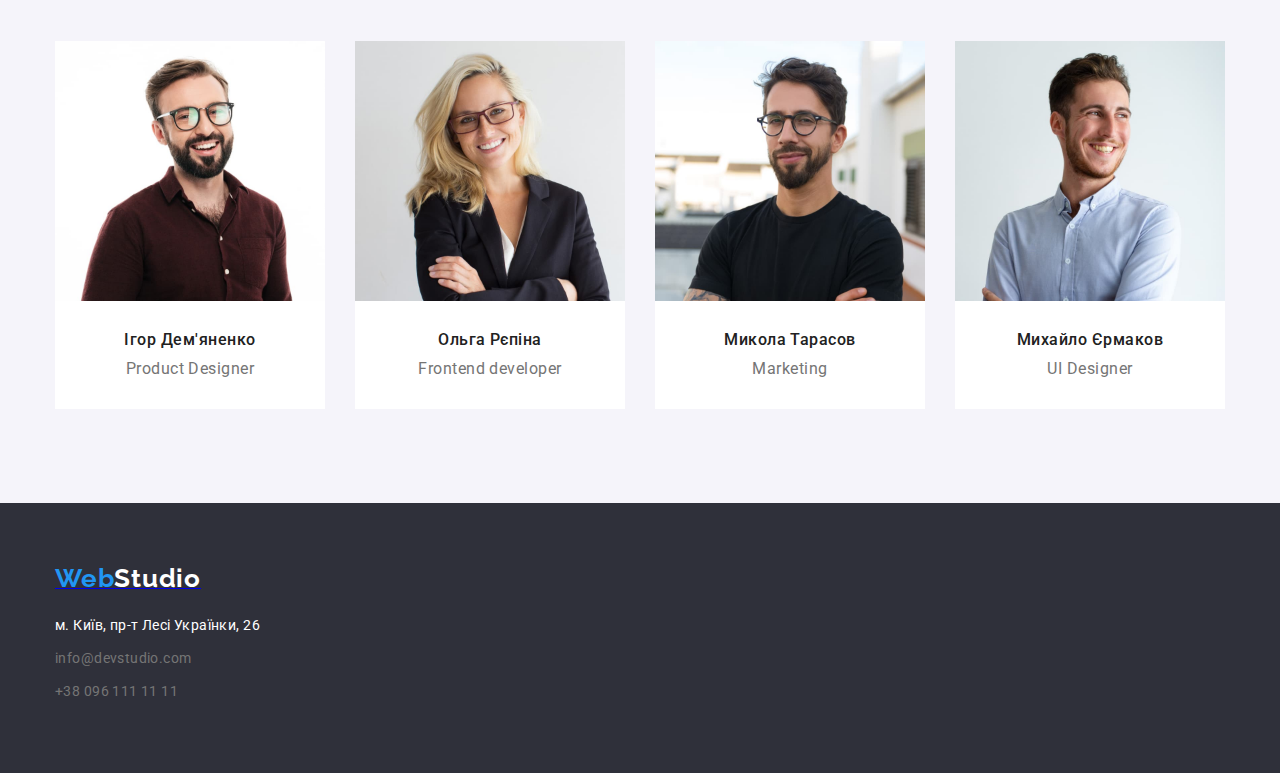
==== commit 7a72cdf1: "zminy" ====
--- a/index.html
+++ b/index.html
@@ -16,9 +16,9 @@
 
 <body>
 
-    <header class="header-line">
-    <div class="container">
-        <nav class="header-nav">
+    <header class="header-line ">
+    <div class="container container-heder">
+        <nav class="header-nav ">
             <a class="logo" href="./index.html">
                 <span class="logo-web logo">Web</span><span class="logo-studio logo">Studio</span></a>
             <ul class="site-nav">
@@ -36,18 +36,16 @@
 
     <main>
         <!--секція 1 -->
-        
         <section class="section">
             <div class="container">
                 <h1 class="title">Ефективні рішення для вашого бізнесу</h1>
                 <button type="button" class="button">Замовити послугу</button>
-            </div>> 
+            </div>
         </section>
-    
 
         <!--секція 2-->
         <section>
-            <div class="container-hidden">
+            <div class="container">
                 <h2 class="visually-hidden">наші особливості</h2>
                 <ul class="section-hidden">
                     <li class="container-list">
@@ -72,20 +70,18 @@
         </section>
 
         <!--Чим ми займаємося-->
-        <section>
-            <div class="container-work">
+        <section class="work-section">
+            <div class="container">
                 <h2 class="title-work">Чим ми займаємося</h2>
                 <ul class="list-work-img">
-                    <li class="work-img"><img src="./images/box/box1.jpg" alt="text" width="370"></li>
-                    <li class="work-img"><img src="./images/box/box2.jpg" alt="вибір дизайну" width="370"></li>
-                    <li class="work-img"><img src="./images/box/box3.jpg" alt="вибір кольору" width="370"></li>
+                    <li class="work-img"><img src="./images/box/box1.jpg" alt="text" width="370"></li><li class="work-img"><img src="./images/box/box2.jpg" alt="вибір дизайну" width="370"></li><li class="work-img"><img src="./images/box/box3.jpg" alt="вибір кольору" width="370"></li>
                 </ul>
             </div>
         </section>
 
         <!--Наша команда-->
         <section class="team-section">
-            <div class="container-team">
+            <div class="container">
                 <h2 class="title-team">Наша команда</h2>
                 <ul class="team">
                     <li class="list-team">
@@ -115,7 +111,7 @@
     </main>
 
     <footer class="footer">
-        <div class="container-footer">
+        <div class="container">
             <a class="logo-footer" href="./index.html">
                 <span class="logo-web-footer logo">Web</span><span class="logo-studio-footer logo">Studio</span></a>
             <address class="adres">
--- a/css/styles.css
+++ b/css/styles.css
@@ -48,8 +48,11 @@
     padding-left: 15px;
     padding-right: 15px;
     margin: 0 auto;
-    display: flex;
-    align-items: center;
+    
+}
+.container-heder {
+display: flex;
+align-items: center;
 }
 
 .header-nav {
@@ -126,16 +129,10 @@
 /*секція 1 заголовок і кнопка*/
 .section {
     background-color: var(--second-background);
-    display: flex;
-}
-.container-title {
-    width: 1200px;
-    height: 600px;
-    padding-left: 15px;
-    padding-right: 15px;
-    text-align: center;
-    margin: auto;
-}
+    padding-top: 200px;
+    padding-bottom: 200px;
+}
+
 .title {
     font-weight: 900;
     font-size: 44px;
@@ -145,7 +142,7 @@
     color: var(--primery-background);
     max-width: 696px; 
     margin: 0px auto 30px auto;
-    padding-top: 200px;
+    text-align: center;
 }
 .button {
     font-family: roboto;
@@ -175,12 +172,7 @@
 }
 
 /*наші переваги, секція 2*/
-.container-hidden {
-    width: 1200px;
-    padding-left: 15px;
-    padding-right: 15px;
-    margin: auto;
-}
+
 .visually-hidden {
     position: absolute;
     width: 1px;
@@ -196,8 +188,10 @@
 .section-hidden {
     display: flex;
     padding: 0;
-}
-.container-list:not(:last-child) {
+    padding-top: 94px;
+    padding-bottom: 94px;
+}
+.container-list:not(:first-child) {
     margin-left: 30px;
 }
 .list {
@@ -207,7 +201,6 @@
     letter-spacing: 0.03em;
     text-transform: uppercase;
     color: var(--color-text);
-    padding-top: 94px;
     margin-bottom: 10px;
 }
 .list-item {
@@ -217,17 +210,11 @@
     letter-spacing: 0.03em;
     color: var(--color-text-secohd);
     width: 270px;
-    margin-bottom: 94px;
 }
 
 /*чим ми займаємося*/
-.container-work {
-    width: 1200px;
-    padding-left: 15px;
-    padding-right: 15px;
-    margin-left: auto;
-    margin-right: auto;
-    
+.work-section {
+    padding-bottom: 94px;
 }
 .title-work {
     font-weight: 700;
@@ -243,26 +230,22 @@
 }
 .work-img {
     display: inline-block;
-    margin-left: 26px;
-    padding-bottom: 94px;
+    margin-left: 30px;
+    
 }
 .work-img:first-child {
     margin-left: 0;
 }
 
 /*наша команда*/
-.container-team{
-    width: 1200px;
-    padding-left: 15px;
-    padding-right: 15px;
-    margin-left: auto;
-    margin-right: auto;
-}
+
 .team {
-    padding-bottom: 94px;
+    
 }
 .team-section {
     background-color: var(--filter-color);
+    padding-bottom: 94px;
+    padding-top: 94px;
 }
 .team-name {
     font-weight: 500;
@@ -310,19 +293,16 @@
     margin-bottom: 30px;
 }
 /*футер*/
-.container-footer {
-    width: 1200px;
-    padding-left: 15px;
-    padding-right: 15px;
-    margin-left: auto;
-    margin-right: auto; 
-}
+
 .footer {
     background-color: var(--second-background);
     padding-top: 60px;
     padding-bottom: 60px;
     
 }
+.logo-footer {
+    
+}
 .logo {
     font-weight: 700;
     font-size: 26px;
@@ -352,17 +332,23 @@
 }
 .adres {
     font-style: normal;
+    margin-top: 20px;
+
 }
 
 .adres-list {
     flex-direction: column;
     display: inline-flex;
+    
 }
 
 .adres-list-ithem {
 display: inline-flex;
 min-width: 231px;
 flex-wrap: wrap;
+margin-bottom: 9px;
+
+
 
 }
 
@@ -371,29 +357,28 @@
     font-size: 14px;
     line-height: 1.71;
     letter-spacing: 0.03em;
-    color: var(--primery-background);  
-    margin-top: 20px;
-    margin-bottom: 9px;
+    color: var(--primery-background); 
+    text-decoration: none;
 }
 
 /*портфоліо*/
 /*кнопки*/
 
-.header-line {}
-
-.container-portfolio {
-    width: 1200px;
-    padding-left: 15px;
-    padding-right: 15px;
-    margin-left: auto;
-    margin-right: auto;
-}
+.header-line {
+    border: 1px solid #ECECEC;
+}
+
 
 .portfolio-button-list {
     display: flex;
     justify-content: center;
-    margin-top: 100px;
     margin-bottom: 50px;
+}
+.portfolio-button-item {
+    margin-left: 8px;
+}
+.portfolio-button-item:first-child {
+    margin-left: 0;
 }
 
 .portfolio-button {
@@ -409,7 +394,7 @@
     text-align: center;
     letter-spacing: 0.03em;
     color: var(--color-text);
-    margin-left: 8px;
+    
     padding: 6px 22px;
     display: block;
 }
@@ -429,6 +414,11 @@
 }
 
 /*приклади робіт*/
+.section-portfolio {
+padding-top: 94px;
+padding-bottom: 94px;
+}
+
 .portfolio-list {
     display: flex;
     flex-wrap: wrap;
@@ -436,13 +426,20 @@
 .item-work {
 margin-right: 30px;
 margin-bottom: 30px;
-padding-bottom: 94px;
+
 }
 .item-work:nth-child(3n) {
     margin-right: 0;
 }
 .item-work:nth-last-child(-n + 3) {
 margin-bottom: 0;
+}
+
+.border-work-item {
+    padding: 20px 24px;
+    border : 1px solid #EEEEEE;
+    border-top: none;
+    
 }
 
 .title-portfolio {
@@ -452,11 +449,10 @@
     letter-spacing: 0.06em;
     color: var(--color-text);
     margin: 0;
-    width: 322px;
+    max-width: 322px;
     margin-bottom: 4px;
 }
 .image-portfolio {
-    margin-bottom: 20px;
 }
 
 .lead-portfolio {
@@ -465,9 +461,10 @@
     line-height: 1.88;
     letter-spacing: 0.03em;
     color: var(--color-text-secohd); 
-    width: 322px;
+    max-width: 322px;
 }
 .link-portfolio {
+    
     list-style: none;
     text-decoration: none;
 }
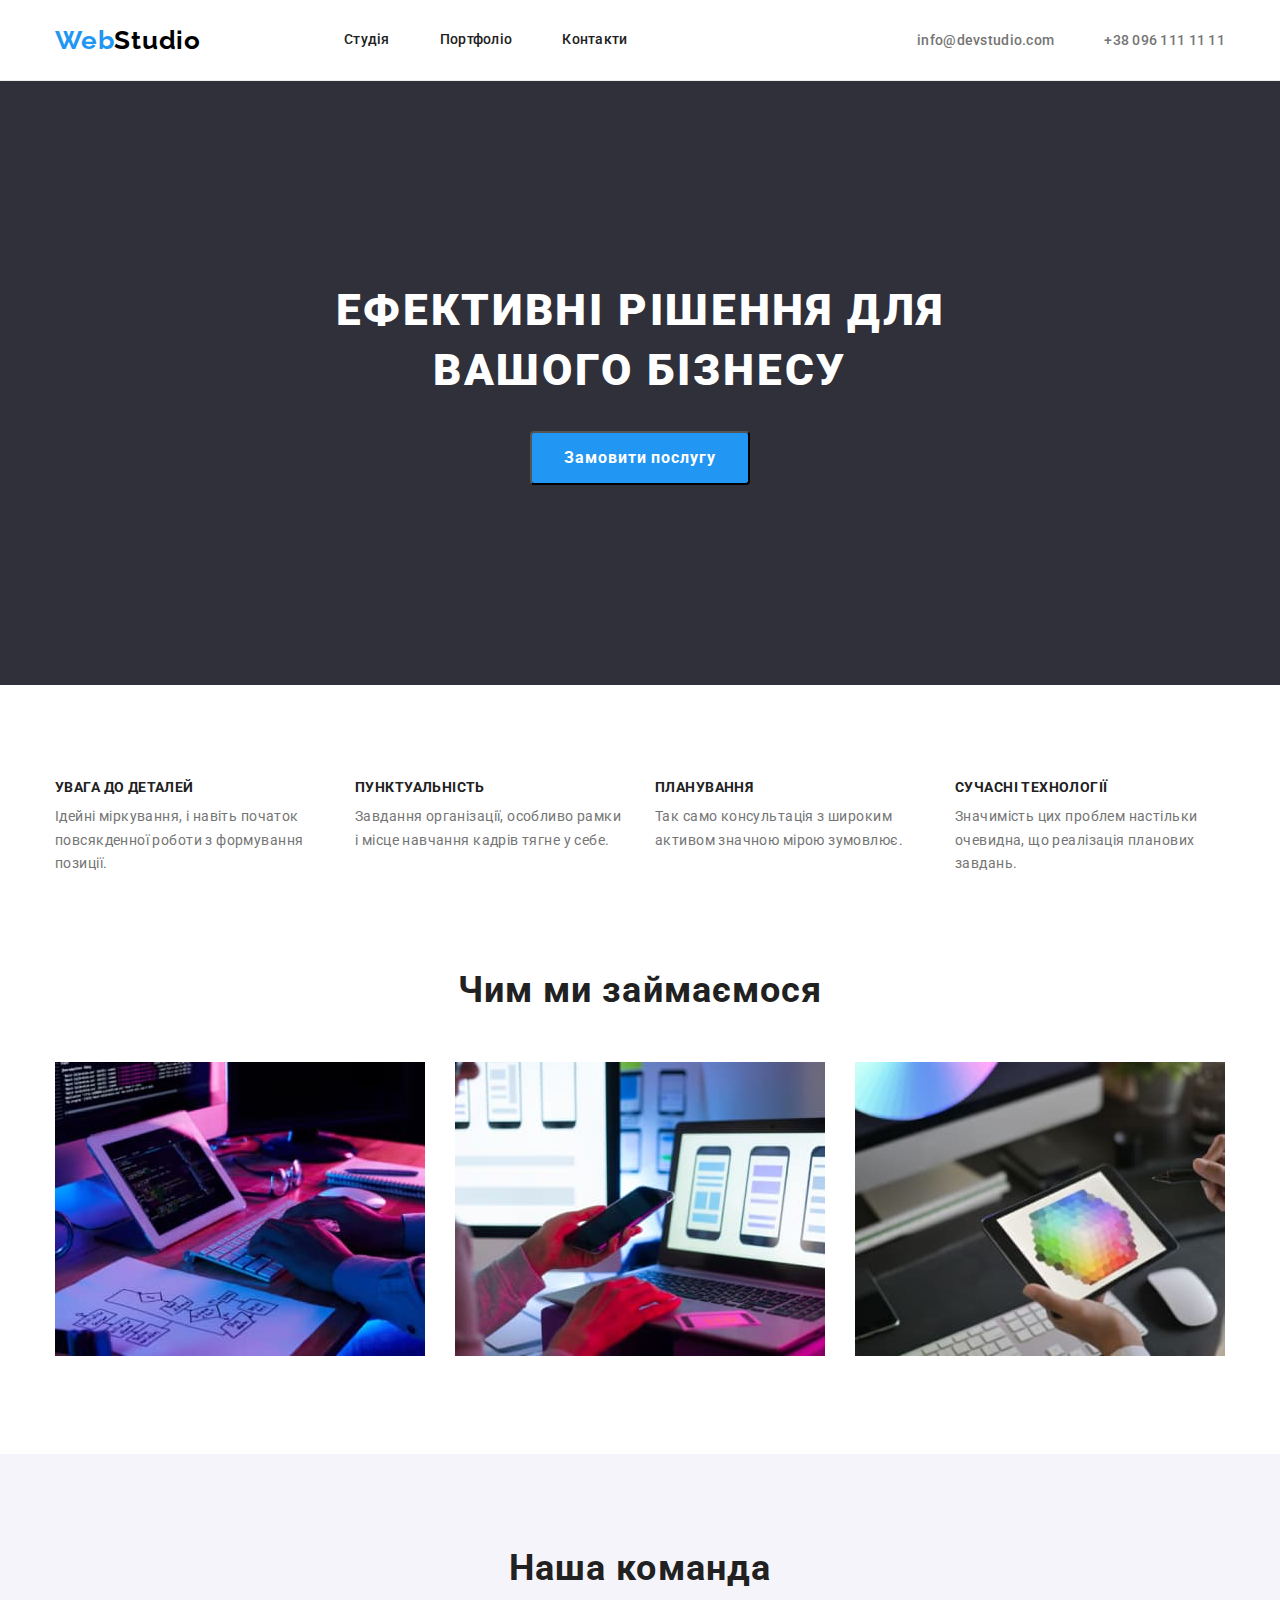
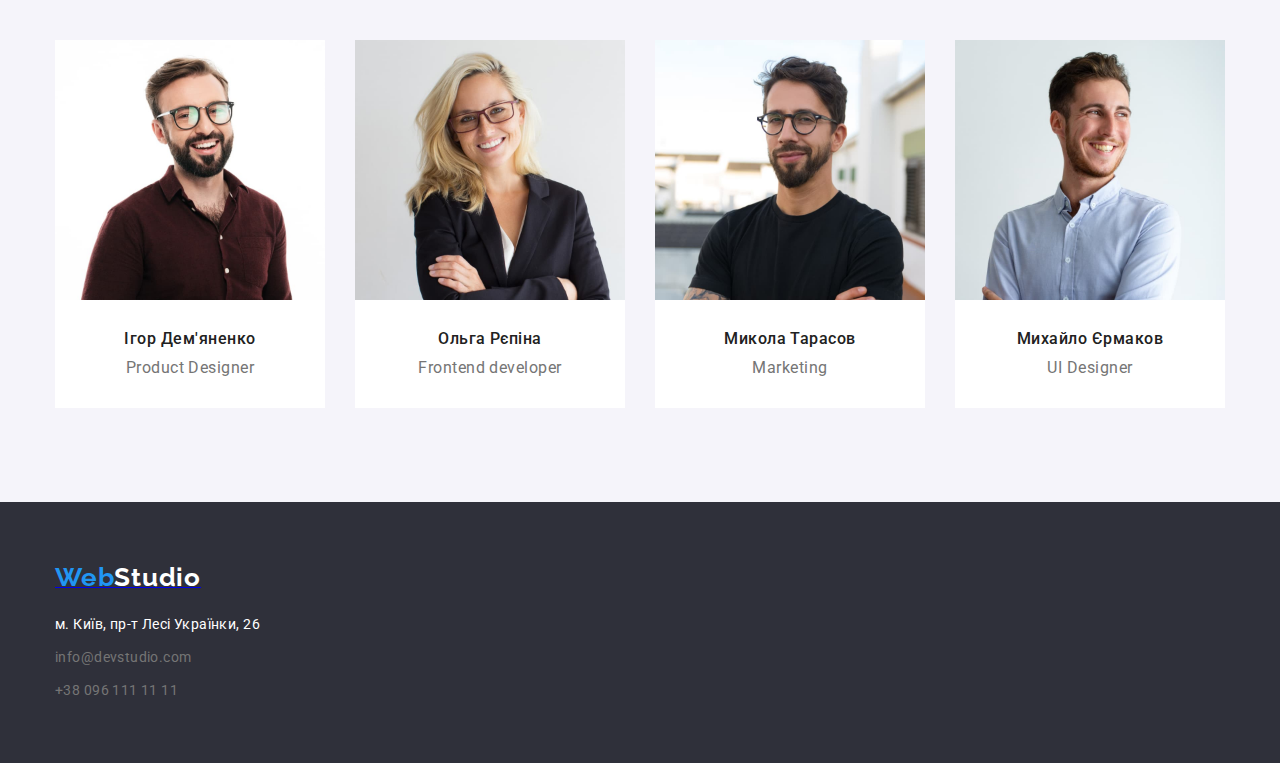
==== commit c791aed7: "finich" ====
--- a/index.html
+++ b/index.html
@@ -44,7 +44,7 @@
         </section>
 
         <!--секція 2-->
-        <section>
+        <section class="section-features">
             <div class="container">
                 <h2 class="visually-hidden">наші особливості</h2>
                 <ul class="section-hidden">
--- a/css/styles.css
+++ b/css/styles.css
@@ -171,7 +171,12 @@
     color: var(--color-text);
 }
 
-/*наші переваги, секція 2*/
+/*наші переваги наші особливості, секція 2*/
+
+.section-features {
+    padding-top: 94px;
+    padding-bottom: 94px;  
+}
 
 .visually-hidden {
     position: absolute;
@@ -188,8 +193,6 @@
 .section-hidden {
     display: flex;
     padding: 0;
-    padding-top: 94px;
-    padding-bottom: 94px;
 }
 .container-list:not(:first-child) {
     margin-left: 30px;
@@ -337,19 +340,14 @@
 }
 
 .adres-list {
-    flex-direction: column;
-    display: inline-flex;
-    
 }
 
 .adres-list-ithem {
-display: inline-flex;
-min-width: 231px;
 flex-wrap: wrap;
 margin-bottom: 9px;
-
-
-
+}
+.adres-list-ithem:last-child {
+    margin-bottom: 0;
 }
 
 .adres-maps {
@@ -365,7 +363,7 @@
 /*кнопки*/
 
 .header-line {
-    border: 1px solid #ECECEC;
+    border-bottom: 1px solid #ECECEC;
 }
 
 
